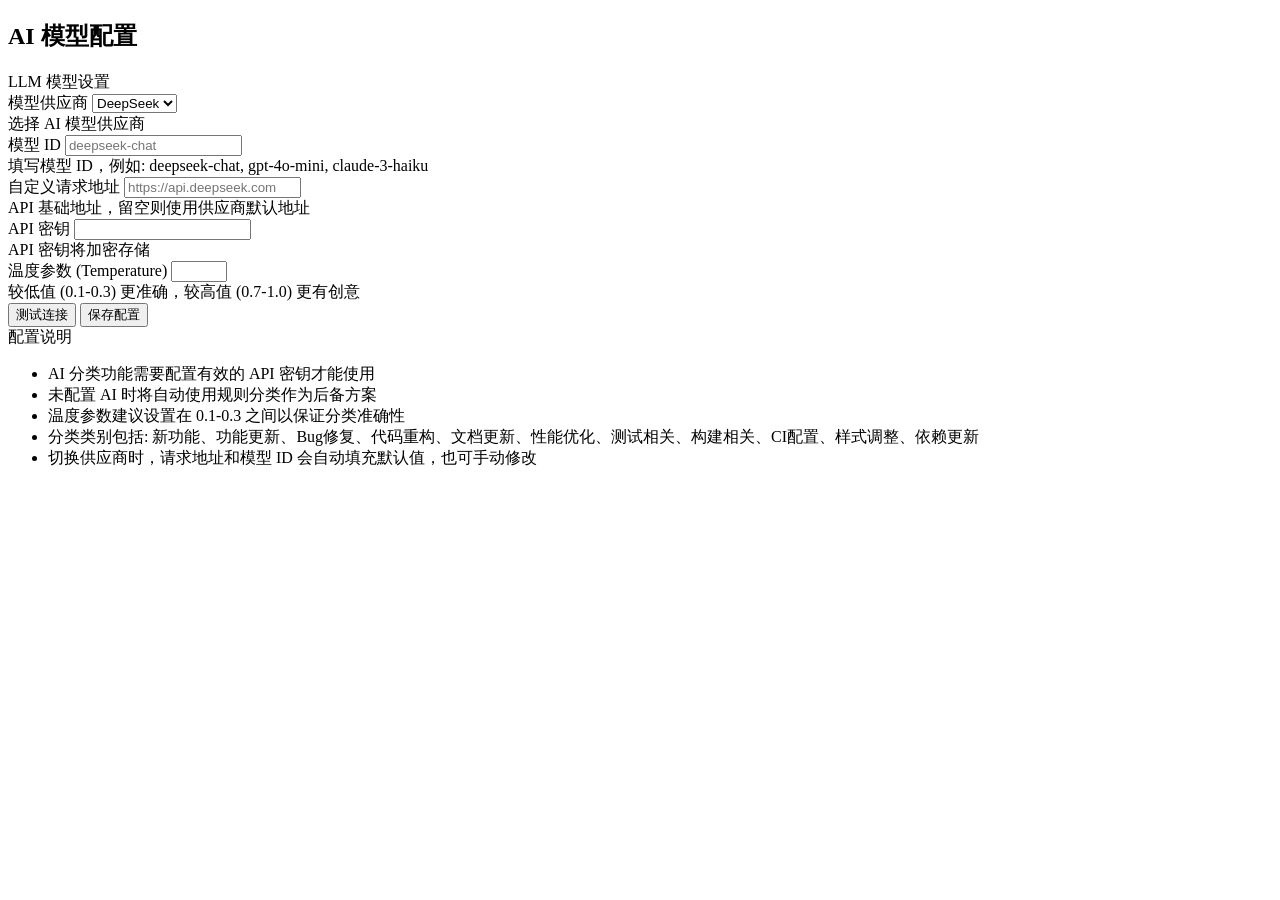
==== devops-ai-web/src/main/resources/templates/ai-config.html @ c373dbd7 "feat(core): 添加AI分类器和配置管理功能 - 实现了AI分类器支持多种LLM供应商（DeepSeek、OpenAI、Anthropic） - 添加了AI配置页面用于设置API密钥和模型参数" ====
<!DOCTYPE html>
<html xmlns:th="http://www.thymeleaf.org">
<head>
    <meta charset="UTF-8">
    <meta name="viewport" content="width=device-width, initial-scale=1.0">
    <title>AI 模型配置 - devops-ai</title>
    <link rel="stylesheet" href="/css/bootstrap.min.css">
    <link rel="stylesheet" href="/css/app.css">
</head>
<body>
<div th:replace="fragments/sidebar :: sidebar"></div>
<div class="main-content">
    <h2 class="mb-4">AI 模型配置</h2>

    <div class="card">
        <div class="card-header">LLM 模型设置</div>
        <div class="card-body">
            <form action="/config/ai" method="post" th:action="@{/config/ai}">
                <div class="row mb-3">
                    <div class="col-md-6">
                        <label class="form-label">模型供应商</label>
                        <select name="provider" class="form-select" id="providerSelect">
                            <option value="deepseek" th:selected="${provider == 'deepseek'}">DeepSeek</option>
                            <option value="openai" th:selected="${provider == 'openai'}">OpenAI</option>
                            <option value="anthropic" th:selected="${provider == 'anthropic'}">Anthropic</option>
                        </select>
                        <div class="form-text">选择 AI 模型供应商</div>
                    </div>
                    <div class="col-md-6">
                        <label class="form-label">模型 ID</label>
                        <input type="text" name="modelName" class="form-control" th:value="${modelName}" placeholder="deepseek-chat">
                        <div class="form-text">填写模型 ID，例如: deepseek-chat, gpt-4o-mini, claude-3-haiku</div>
                    </div>
                </div>
                <div class="row mb-3">
                    <div class="col-md-6">
                        <label class="form-label">自定义请求地址</label>
                        <input type="url" name="apiUrl" class="form-control" th:value="${apiUrl}" placeholder="https://api.deepseek.com" id="apiUrlInput">
                        <div class="form-text">API 基础地址，留空则使用供应商默认地址</div>
                    </div>
                    <div class="col-md-6">
                        <label class="form-label">API 密钥</label>
                        <input type="password" name="apiKey" class="form-control" th:value="${apiKey}" required>
                        <div class="form-text">API 密钥将加密存储</div>
                    </div>
                </div>
                <div class="row mb-3">
                    <div class="col-md-6">
                        <label class="form-label">温度参数 (Temperature)</label>
                        <input type="number" name="temperature" class="form-control" step="0.1" min="0" max="2"
                               th:value="${temperature}">
                        <div class="form-text">较低值 (0.1-0.3) 更准确，较高值 (0.7-1.0) 更有创意</div>
                    </div>
                </div>
                <div id="testResult" class="mb-3" style="display:none;"></div>
                <button type="button" class="btn btn-success me-2" onclick="testConnection()">测试连接</button>
                <button type="submit" class="btn btn-primary">保存配置</button>
            </form>
        </div>
    </div>

    <div class="card mt-4">
        <div class="card-header">配置说明</div>
        <div class="card-body">
            <ul>
                <li>AI 分类功能需要配置有效的 API 密钥才能使用</li>
                <li>未配置 AI 时将自动使用规则分类作为后备方案</li>
                <li>温度参数建议设置在 0.1-0.3 之间以保证分类准确性</li>
                <li>分类类别包括: 新功能、功能更新、Bug修复、代码重构、文档更新、性能优化、测试相关、构建相关、CI配置、样式调整、依赖更新</li>
                <li>切换供应商时，请求地址和模型 ID 会自动填充默认值，也可手动修改</li>
            </ul>
        </div>
    </div>
</div>
<script>
    var defaults = {
        deepseek: { url: 'https://api.deepseek.com', model: 'deepseek-chat' },
        openai: { url: 'https://api.openai.com', model: 'gpt-4o-mini' },
        anthropic: { url: 'https://api.anthropic.com', model: 'claude-3-haiku' }
    };

    document.getElementById('providerSelect').addEventListener('change', function() {
        var provider = this.value;
        var cfg = defaults[provider];
        var urlInput = document.getElementById('apiUrlInput');
        var modelInput = document.querySelector('input[name="modelName"]');
        if (urlInput && !urlInput.value) {
            urlInput.value = cfg.url;
        }
        if (modelInput && !modelInput.value) {
            modelInput.value = cfg.model;
        }
    });

    function testConnection() {
        var resultDiv = document.getElementById('testResult');
        resultDiv.style.display = 'block';
        resultDiv.className = 'mb-3 alert alert-info';
        resultDiv.textContent = '正在测试连接...';

        var form = document.querySelector('form');
        var data = new URLSearchParams();
        data.append('provider', document.querySelector('select[name="provider"]').value);
        data.append('apiUrl', document.querySelector('input[name="apiUrl"]').value);
        data.append('modelName', document.querySelector('input[name="modelName"]').value);
        data.append('apiKey', document.querySelector('input[name="apiKey"]').value);

        fetch('/config/ai/test', {
            method: 'POST',
            headers: { 'Content-Type': 'application/x-www-form-urlencoded' },
            body: data
        })
        .then(function(resp) { return resp.text(); })
        .then(function(text) {
            if (text.indexOf('成功') !== -1) {
                resultDiv.className = 'mb-3 alert alert-success';
            } else {
                resultDiv.className = 'mb-3 alert alert-danger';
            }
            resultDiv.textContent = text;
        })
        .catch(function(err) {
            resultDiv.className = 'mb-3 alert alert-danger';
            resultDiv.textContent = '请求失败: ' + err.message;
        });
    }
</script>
</body>
</html>
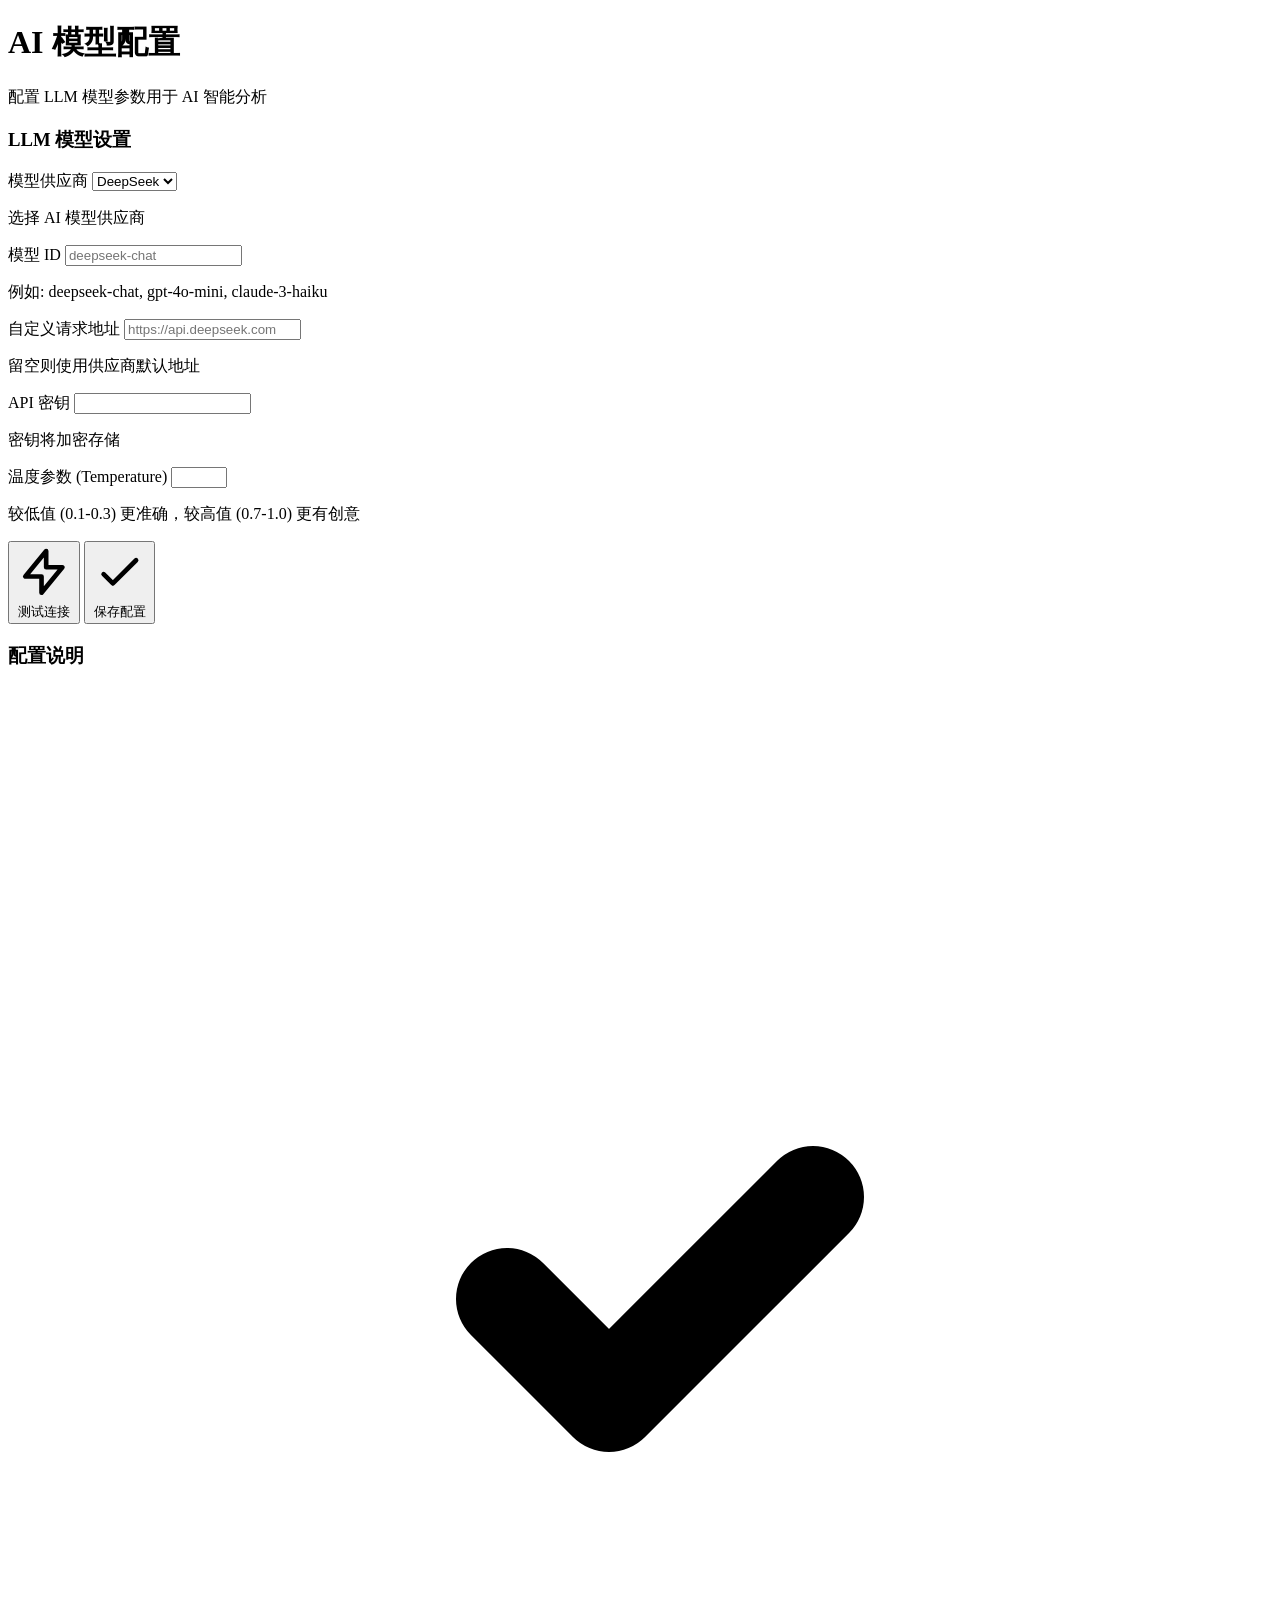
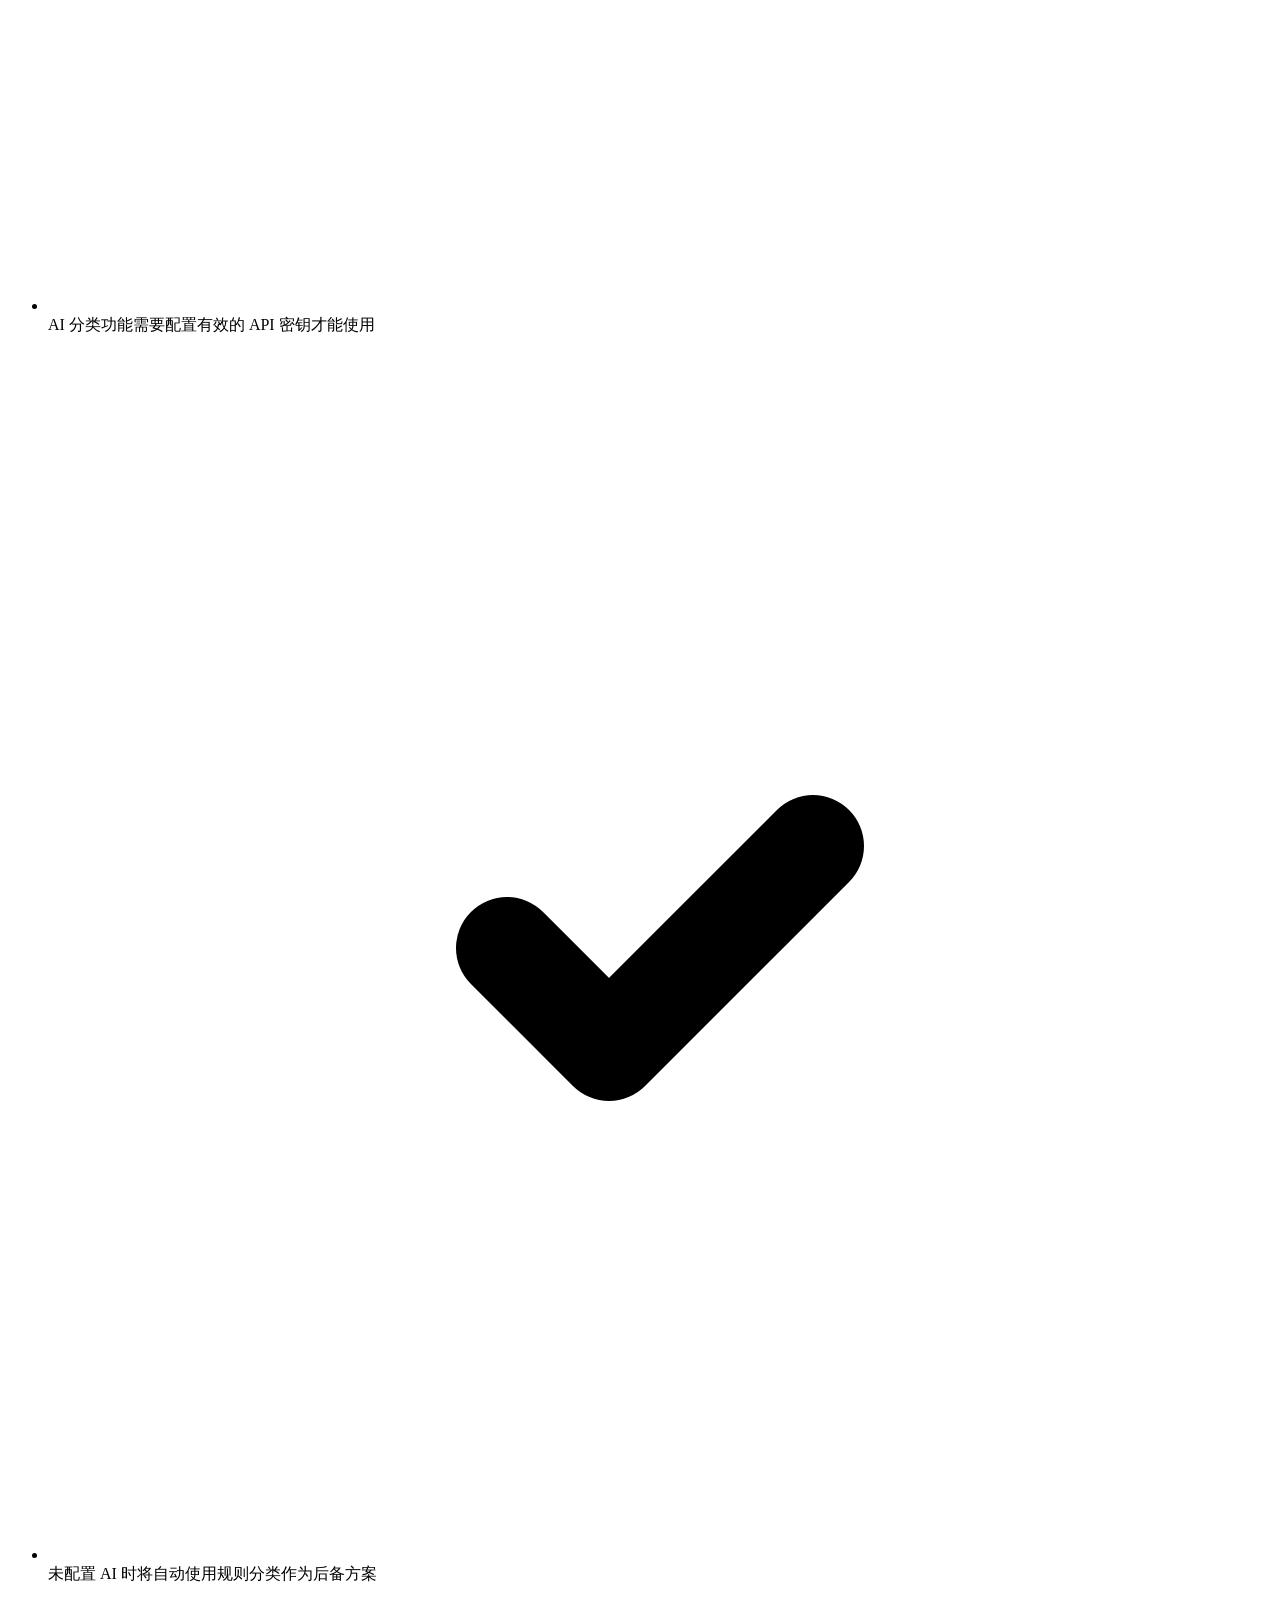
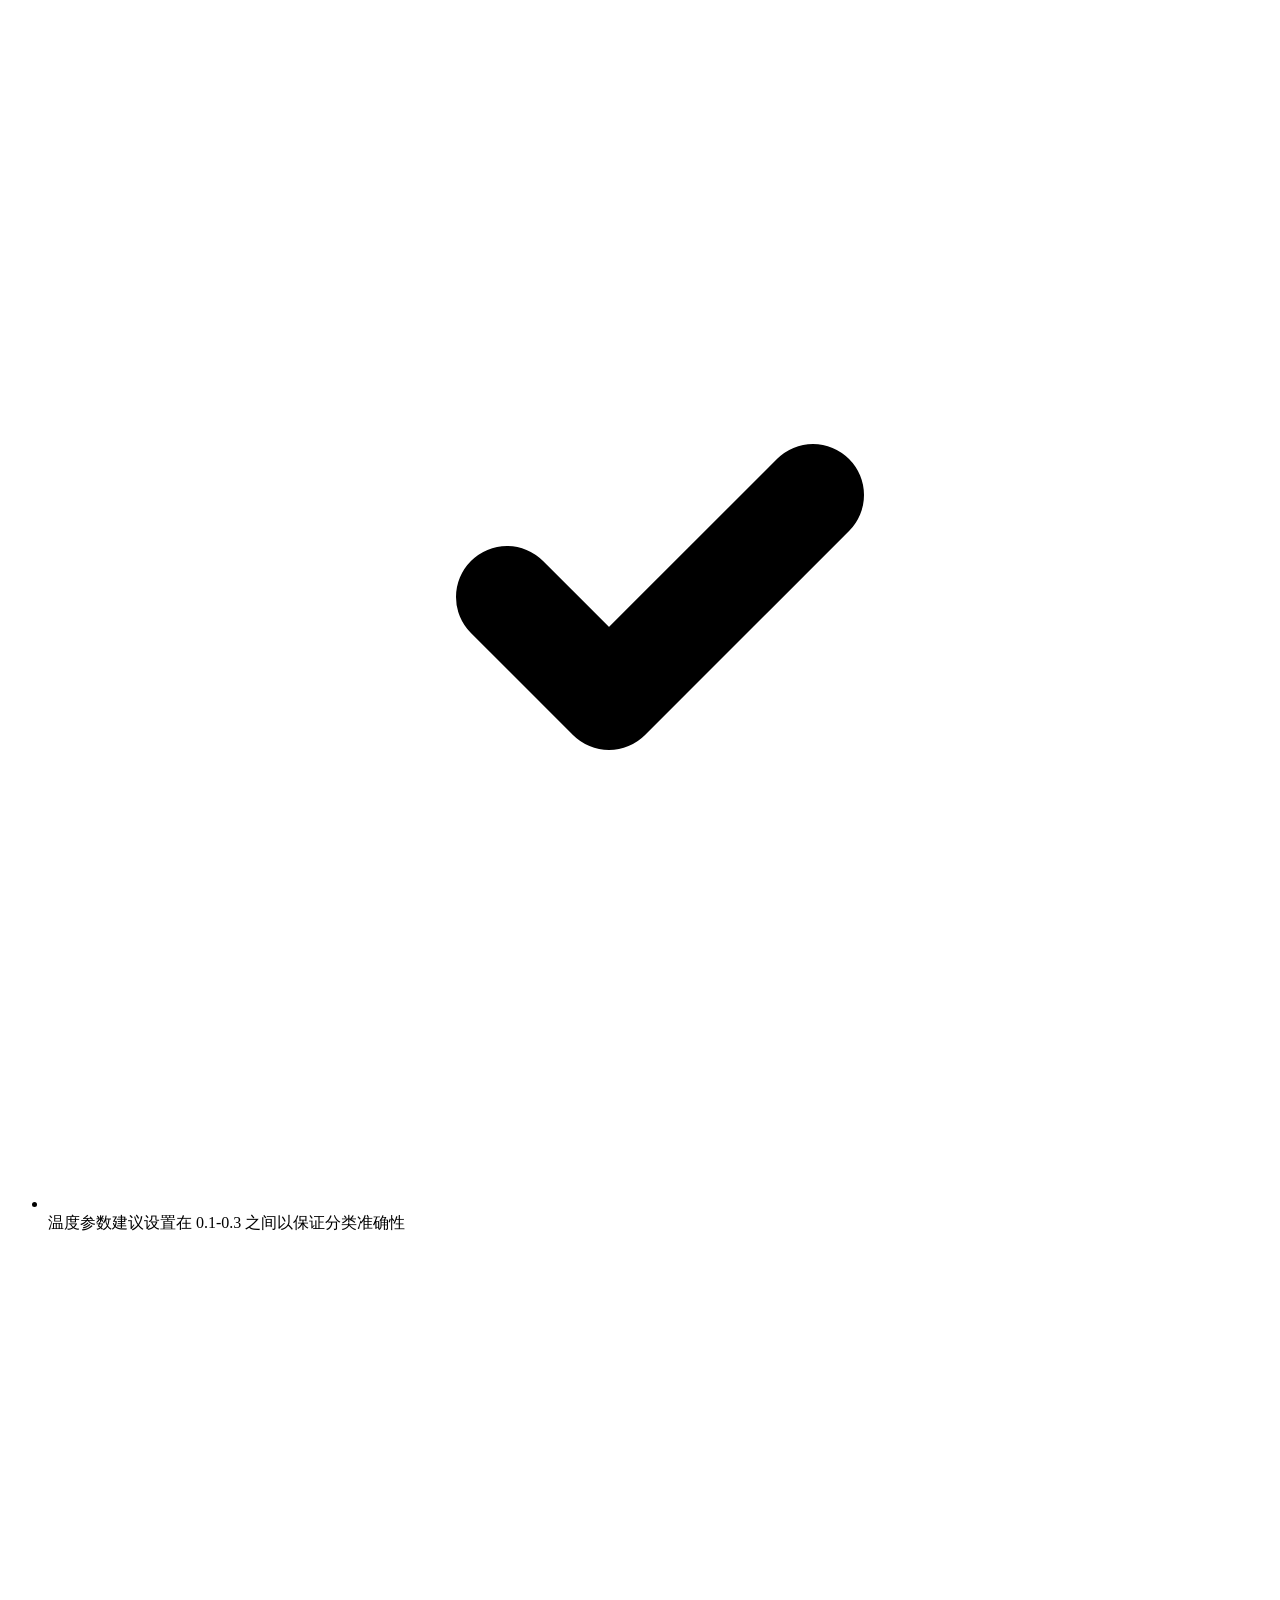
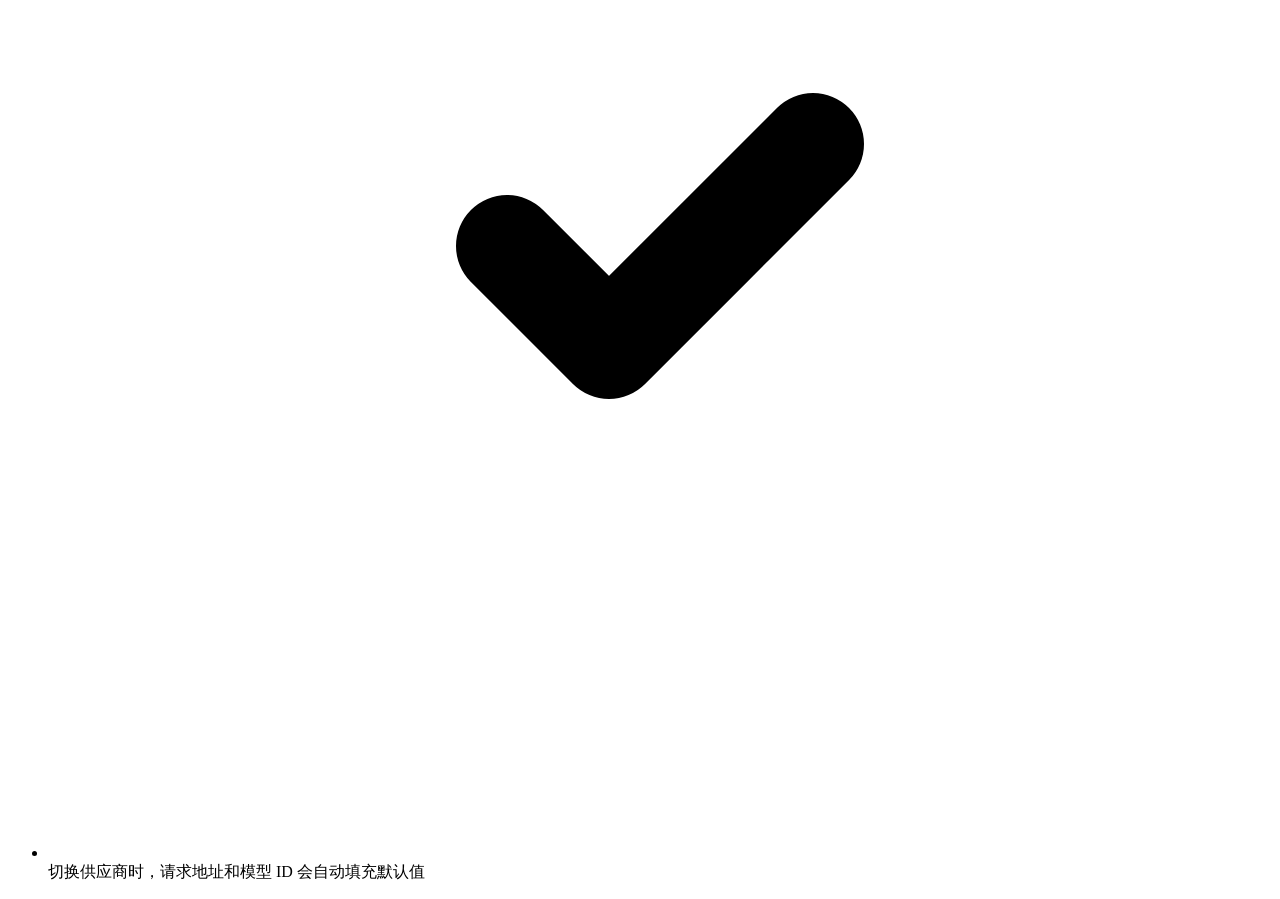
==== commit 2c3fac7c: "refactor(web): 重构AI配置页面并更新相关组件 - 替换Bootstrap样式为Tailwind CSS实现现代化UI设计 - 引入header fragment替代重复的头部标签 - " ====
--- a/devops-ai-web/src/main/resources/templates/ai-config.html
+++ b/devops-ai-web/src/main/resources/templates/ai-config.html
@@ -1,77 +1,105 @@
 <!DOCTYPE html>
 <html xmlns:th="http://www.thymeleaf.org">
-<head>
+<head th:replace="fragments/header :: header">
     <meta charset="UTF-8">
     <meta name="viewport" content="width=device-width, initial-scale=1.0">
     <title>AI 模型配置 - devops-ai</title>
-    <link rel="stylesheet" href="/css/bootstrap.min.css">
-    <link rel="stylesheet" href="/css/app.css">
 </head>
-<body>
+<body class="bg-[#0A0E14] text-[#E2E8F0] min-h-screen antialiased">
 <div th:replace="fragments/sidebar :: sidebar"></div>
-<div class="main-content">
-    <h2 class="mb-4">AI 模型配置</h2>
+<div class="ml-56 min-h-screen p-8">
+    <div class="max-w-4xl mx-auto">
+        <div class="mb-8">
+            <h1 class="text-xl font-semibold text-[#F8FAFC] tracking-tight">AI 模型配置</h1>
+            <p class="text-sm text-[#64748B] mt-1">配置 LLM 模型参数用于 AI 智能分析</p>
+        </div>
 
-    <div class="card">
-        <div class="card-header">LLM 模型设置</div>
-        <div class="card-body">
-            <form action="/config/ai" method="post" th:action="@{/config/ai}">
-                <div class="row mb-3">
-                    <div class="col-md-6">
-                        <label class="form-label">模型供应商</label>
-                        <select name="provider" class="form-select" id="providerSelect">
-                            <option value="deepseek" th:selected="${provider == 'deepseek'}">DeepSeek</option>
-                            <option value="openai" th:selected="${provider == 'openai'}">OpenAI</option>
-                            <option value="anthropic" th:selected="${provider == 'anthropic'}">Anthropic</option>
-                        </select>
-                        <div class="form-text">选择 AI 模型供应商</div>
+        <div class="bg-[#0F172A] rounded-xl border border-[#1E293B]">
+            <div class="px-6 py-4 border-b border-[#1E293B]">
+                <h3 class="text-sm font-medium text-[#F8FAFC]">LLM 模型设置</h3>
+            </div>
+            <div class="p-6">
+                <form action="/config/ai" method="post" th:action="@{/config/ai}">
+                    <div class="grid grid-cols-1 md:grid-cols-2 gap-5">
+                        <div>
+                            <label class="block text-sm font-medium text-[#94A3B8] mb-1.5">模型供应商</label>
+                            <select name="provider" class="input-field w-full bg-[#0A0E14] border border-[#1E293B] rounded-lg px-3 py-2.5 text-sm text-[#E2E8F0] focus:outline-none" id="providerSelect">
+                                <option value="deepseek" th:selected="${provider == 'deepseek'}" class="bg-[#0F172A]">DeepSeek</option>
+                                <option value="openai" th:selected="${provider == 'openai'}" class="bg-[#0F172A]">OpenAI</option>
+                                <option value="anthropic" th:selected="${provider == 'anthropic'}" class="bg-[#0F172A]">Anthropic</option>
+                            </select>
+                            <p class="mt-1 text-xs text-[#64748B]">选择 AI 模型供应商</p>
+                        </div>
+                        <div>
+                            <label class="block text-sm font-medium text-[#94A3B8] mb-1.5">模型 ID</label>
+                            <input type="text" name="modelName" class="input-field w-full bg-[#0A0E14] border border-[#1E293B] rounded-lg px-3 py-2.5 text-sm text-[#E2E8F0] focus:outline-none" th:value="${modelName}" placeholder="deepseek-chat">
+                            <p class="mt-1 text-xs text-[#64748B]">例如: deepseek-chat, gpt-4o-mini, claude-3-haiku</p>
+                        </div>
+                        <div>
+                            <label class="block text-sm font-medium text-[#94A3B8] mb-1.5">自定义请求地址</label>
+                            <input type="url" name="apiUrl" class="input-field w-full bg-[#0A0E14] border border-[#1E293B] rounded-lg px-3 py-2.5 text-sm text-[#E2E8F0] focus:outline-none" th:value="${apiUrl}" placeholder="https://api.deepseek.com" id="apiUrlInput">
+                            <p class="mt-1 text-xs text-[#64748B]">留空则使用供应商默认地址</p>
+                        </div>
+                        <div>
+                            <label class="block text-sm font-medium text-[#94A3B8] mb-1.5">API 密钥</label>
+                            <input type="password" name="apiKey" class="input-field w-full bg-[#0A0E14] border border-[#1E293B] rounded-lg px-3 py-2.5 text-sm text-[#E2E8F0] focus:outline-none" th:value="${apiKey}" required>
+                            <p class="mt-1 text-xs text-[#64748B]">密钥将加密存储</p>
+                        </div>
+                        <div>
+                            <label class="block text-sm font-medium text-[#94A3B8] mb-1.5">温度参数 (Temperature)</label>
+                            <input type="number" name="temperature" class="input-field w-full bg-[#0A0E14] border border-[#1E293B] rounded-lg px-3 py-2.5 text-sm text-[#E2E8F0] focus:outline-none" step="0.1" min="0" max="2" th:value="${temperature}">
+                            <p class="mt-1 text-xs text-[#64748B]">较低值 (0.1-0.3) 更准确，较高值 (0.7-1.0) 更有创意</p>
+                        </div>
                     </div>
-                    <div class="col-md-6">
-                        <label class="form-label">模型 ID</label>
-                        <input type="text" name="modelName" class="form-control" th:value="${modelName}" placeholder="deepseek-chat">
-                        <div class="form-text">填写模型 ID，例如: deepseek-chat, gpt-4o-mini, claude-3-haiku</div>
+
+                    <div id="testResult" class="mb-4" style="display:none;"></div>
+
+                    <div class="flex gap-3 mt-6">
+                        <button type="button" class="btn-ghost inline-flex items-center gap-2 px-5 py-2.5 rounded-lg border border-[#1E293B] text-sm text-[#94A3B8] cursor-pointer bg-transparent hover:text-[#F8FAFC]" onclick="testConnection()">
+                            <svg class="w-4 h-4" fill="none" stroke="currentColor" viewBox="0 0 24 24">
+                                <path stroke-linecap="round" stroke-linejoin="round" stroke-width="2" d="M13 10V3L4 14h7v7l9-11h-7z"/>
+                            </svg>
+                            测试连接
+                        </button>
+                        <button type="submit" class="btn-primary inline-flex items-center gap-2 px-5 py-2.5 rounded-lg bg-[#22C55E] text-[#0F172A] text-sm font-semibold border-none cursor-pointer">
+                            <svg class="w-4 h-4" fill="none" stroke="currentColor" viewBox="0 0 24 24">
+                                <path stroke-linecap="round" stroke-linejoin="round" stroke-width="2" d="M5 13l4 4L19 7"/>
+                            </svg>
+                            保存配置
+                        </button>
                     </div>
-                </div>
-                <div class="row mb-3">
-                    <div class="col-md-6">
-                        <label class="form-label">自定义请求地址</label>
-                        <input type="url" name="apiUrl" class="form-control" th:value="${apiUrl}" placeholder="https://api.deepseek.com" id="apiUrlInput">
-                        <div class="form-text">API 基础地址，留空则使用供应商默认地址</div>
-                    </div>
-                    <div class="col-md-6">
-                        <label class="form-label">API 密钥</label>
-                        <input type="password" name="apiKey" class="form-control" th:value="${apiKey}" required>
-                        <div class="form-text">API 密钥将加密存储</div>
-                    </div>
-                </div>
-                <div class="row mb-3">
-                    <div class="col-md-6">
-                        <label class="form-label">温度参数 (Temperature)</label>
-                        <input type="number" name="temperature" class="form-control" step="0.1" min="0" max="2"
-                               th:value="${temperature}">
-                        <div class="form-text">较低值 (0.1-0.3) 更准确，较高值 (0.7-1.0) 更有创意</div>
-                    </div>
-                </div>
-                <div id="testResult" class="mb-3" style="display:none;"></div>
-                <button type="button" class="btn btn-success me-2" onclick="testConnection()">测试连接</button>
-                <button type="submit" class="btn btn-primary">保存配置</button>
-            </form>
+                </form>
+            </div>
         </div>
-    </div>
 
-    <div class="card mt-4">
-        <div class="card-header">配置说明</div>
-        <div class="card-body">
-            <ul>
-                <li>AI 分类功能需要配置有效的 API 密钥才能使用</li>
-                <li>未配置 AI 时将自动使用规则分类作为后备方案</li>
-                <li>温度参数建议设置在 0.1-0.3 之间以保证分类准确性</li>
-                <li>分类类别包括: 新功能、功能更新、Bug修复、代码重构、文档更新、性能优化、测试相关、构建相关、CI配置、样式调整、依赖更新</li>
-                <li>切换供应商时，请求地址和模型 ID 会自动填充默认值，也可手动修改</li>
-            </ul>
+        <div class="bg-[#0F172A] rounded-xl border border-[#1E293B] mt-5">
+            <div class="px-6 py-4 border-b border-[#1E293B]">
+                <h3 class="text-sm font-medium text-[#F8FAFC]">配置说明</h3>
+            </div>
+            <div class="p-6">
+                <ul class="space-y-2 text-sm text-[#94A3B8]">
+                    <li class="flex items-start gap-2">
+                        <svg class="w-4 h-4 mt-0.5 text-[#22C55E] shrink-0" fill="none" stroke="currentColor" viewBox="0 0 24 24"><path stroke-linecap="round" stroke-linejoin="round" stroke-width="2" d="M9 12l2 2 4-4"/></svg>
+                        AI 分类功能需要配置有效的 API 密钥才能使用
+                    </li>
+                    <li class="flex items-start gap-2">
+                        <svg class="w-4 h-4 mt-0.5 text-[#22C55E] shrink-0" fill="none" stroke="currentColor" viewBox="0 0 24 24"><path stroke-linecap="round" stroke-linejoin="round" stroke-width="2" d="M9 12l2 2 4-4"/></svg>
+                        未配置 AI 时将自动使用规则分类作为后备方案
+                    </li>
+                    <li class="flex items-start gap-2">
+                        <svg class="w-4 h-4 mt-0.5 text-[#22C55E] shrink-0" fill="none" stroke="currentColor" viewBox="0 0 24 24"><path stroke-linecap="round" stroke-linejoin="round" stroke-width="2" d="M9 12l2 2 4-4"/></svg>
+                        温度参数建议设置在 0.1-0.3 之间以保证分类准确性
+                    </li>
+                    <li class="flex items-start gap-2">
+                        <svg class="w-4 h-4 mt-0.5 text-[#22C55E] shrink-0" fill="none" stroke="currentColor" viewBox="0 0 24 24"><path stroke-linecap="round" stroke-linejoin="round" stroke-width="2" d="M9 12l2 2 4-4"/></svg>
+                        切换供应商时，请求地址和模型 ID 会自动填充默认值
+                    </li>
+                </ul>
+            </div>
         </div>
     </div>
 </div>
+
 <script>
     var defaults = {
         deepseek: { url: 'https://api.deepseek.com', model: 'deepseek-chat' },
@@ -84,18 +112,14 @@
         var cfg = defaults[provider];
         var urlInput = document.getElementById('apiUrlInput');
         var modelInput = document.querySelector('input[name="modelName"]');
-        if (urlInput && !urlInput.value) {
-            urlInput.value = cfg.url;
-        }
-        if (modelInput && !modelInput.value) {
-            modelInput.value = cfg.model;
-        }
+        if (urlInput && !urlInput.value) urlInput.value = cfg.url;
+        if (modelInput && !modelInput.value) modelInput.value = cfg.model;
     });
 
     function testConnection() {
         var resultDiv = document.getElementById('testResult');
         resultDiv.style.display = 'block';
-        resultDiv.className = 'mb-3 alert alert-info';
+        resultDiv.className = 'mb-4 px-4 py-3 rounded-lg bg-[#3B82F6]/10 border border-[#3B82F6]/20 text-sm text-[#3B82F6]';
         resultDiv.textContent = '正在测试连接...';
 
         var form = document.querySelector('form');
@@ -113,14 +137,14 @@
         .then(function(resp) { return resp.text(); })
         .then(function(text) {
             if (text.indexOf('成功') !== -1) {
-                resultDiv.className = 'mb-3 alert alert-success';
+                resultDiv.className = 'mb-4 px-4 py-3 rounded-lg bg-[#22C55E]/10 border border-[#22C55E]/20 text-sm text-[#22C55E]';
             } else {
-                resultDiv.className = 'mb-3 alert alert-danger';
+                resultDiv.className = 'mb-4 px-4 py-3 rounded-lg bg-red-500/10 border border-red-500/20 text-sm text-red-400';
             }
             resultDiv.textContent = text;
         })
         .catch(function(err) {
-            resultDiv.className = 'mb-3 alert alert-danger';
+            resultDiv.className = 'mb-4 px-4 py-3 rounded-lg bg-red-500/10 border border-red-500/20 text-sm text-red-400';
             resultDiv.textContent = '请求失败: ' + err.message;
         });
     }
